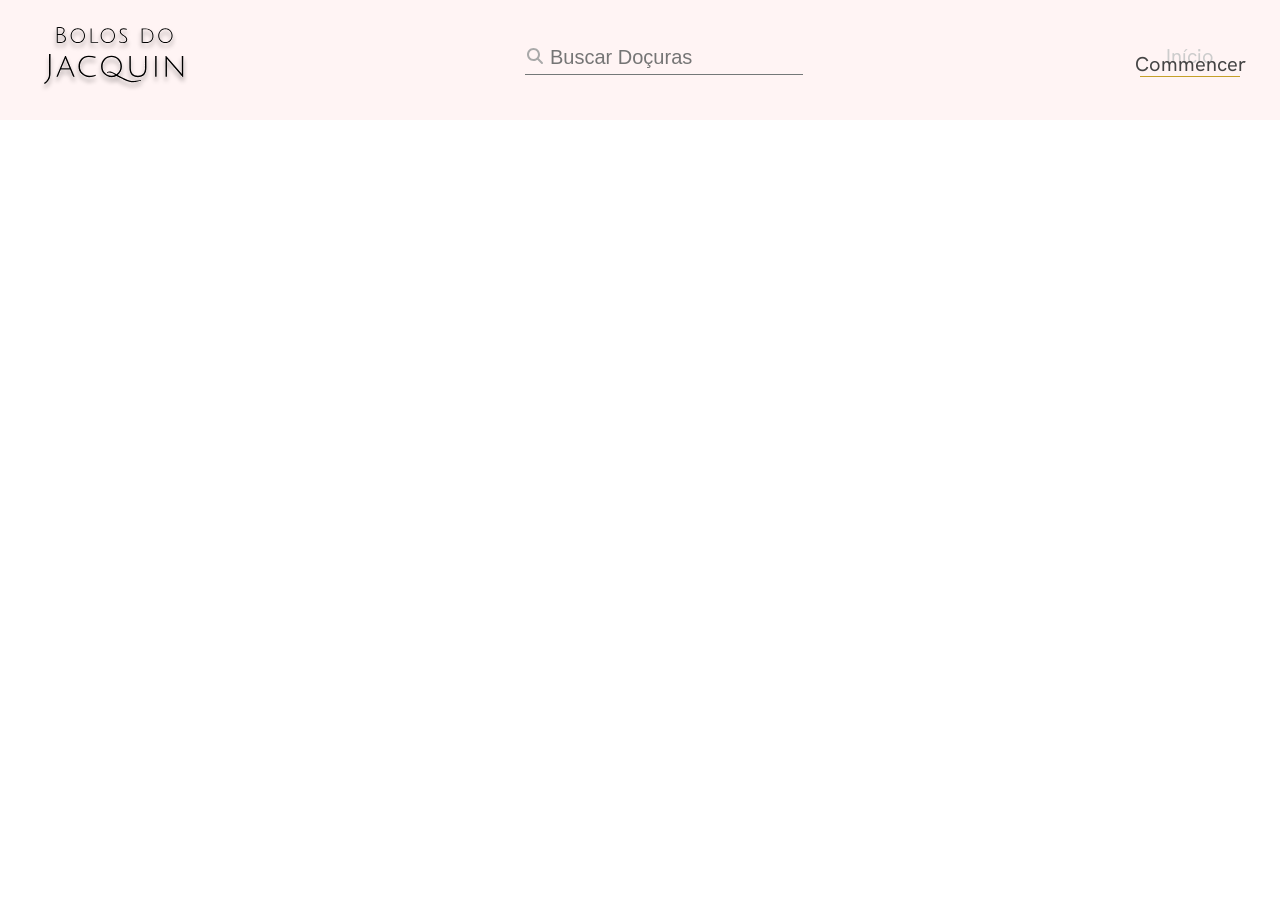
==== admProdutos/index.html @ e9a00f80 "ínicio da pagina de cadastro e listagem de produtos" ====
<!DOCTYPE html>
<html lang="pt-br">

<head>
    <meta charset="UTF-8">
    <meta name="viewport" content="width=device-width, initial-scale=1.0">
    <title>bolos do jacquin - adm</title>
    <link rel="stylesheet" href="style.css">
    
     <link rel="stylesheet" href="style.css" />
  <link rel="preconnect" href="https://fonts.googleapis.com" />
  <link rel="preconnect" href="https://fonts.gstatic.com" crossorigin />
  <link
    href="https://fonts.googleapis.com/css2?family=Hanken+Grotesk:ital,wght@0,100..900;1,100..900&family=Libre+Caslon+Text:ital,wght@0,400;0,700;1,400&display=swap"
    rel="stylesheet" />
</head>

<body>
    <header>
        <div class="container header_container">
            <img src="../img/Bolos do Jacquin logo.svg" alt="Logo bolos do jacquin">

            <div class="box_busca">
                <svg xmlns="http://www.w3.org/2000/svg"
                    viewBox="0 0 640 640"><!--!Font Awesome Free 7.3.1 by @fontawesome - https://fontawesome.com License - https://fontawesome.com/license/free Copyright 2026 Fonticons, Inc.-->
                    <path
                        d="M480 272C480 317.9 465.1 360.3 440 394.7L566.6 521.4C579.1 533.9 579.1 554.2 566.6 566.7C554.1 579.2 533.8 579.2 521.3 566.7L394.7 440C360.3 465.1 317.9 480 272 480C157.1 480 64 386.9 64 272C64 157.1 157.1 64 272 64C386.9 64 480 157.1 480 272zM272 416C351.5 416 416 351.5 416 272C416 192.5 351.5 128 272 128C192.5 128 128 192.5 128 272C128 351.5 192.5 416 272 416z" />
                </svg>
                <input type="text" placeholder="Buscar Doçuras">
            </div>

            <a class="link_inicio" href="">
                Início
                <span>Commencer</span>
                <hr>
            </a>
        </div>
    </header>

    <main>

    </main>

    <footer>

    </footer>

</body>

</html>
---- admProdutos/style.css ----
*{
    margin: 0;
    padding: 0;
    box-sizing: border-box;
}

:root{
    --corPrincipal: #fff4f4;
    --fontHanken: "Hanken Grotesk", sans-serif;
    --corDourado: #c5a028;
}

.container{
    width: 95%;
    max-width: 1200px;
    margin: 0 auto;
    /* background-color: aqua; */
}

header{
    background-color: var(--corPrincipal);
    font-family: var(--fontHanken);
}
.header_container{
    display: flex;
    justify-content: space-between;
    align-items: center;
    height: 120px;
}

.box_busca{
    position: relative;
}

.box_busca svg{
    width: 20px;
    position: absolute;
    fill: #a9a9a9 ;
}

.box_busca input{
    padding-left: 25px ;
    background-color: transparent;
    border: none;
    border-bottom: solid 1px #747878;
    padding-bottom: 5px;
    font-size: 20px;
}

.box_busca input:focus {
    outline: none;
}

.link_inicio{
    color: #cccccc;
    text-decoration: none;
    font-size: 20px;
    position: relative;
    text-align: center;
}

.link_inicio span{
    color: #444444;
    position: absolute;
    left: -5px;
    top: 8px;
}

.link_inicio hr{
    margin-top: 7px;
    width: 100px;
    background-color: var(--corDourado);
    border: none;
    height: 1px;
}
---- admProdutos/style.css ----
*{
    margin: 0;
    padding: 0;
    box-sizing: border-box;
}

:root{
    --corPrincipal: #fff4f4;
    --fontHanken: "Hanken Grotesk", sans-serif;
    --corDourado: #c5a028;
}

.container{
    width: 95%;
    max-width: 1200px;
    margin: 0 auto;
    /* background-color: aqua; */
}

header{
    background-color: var(--corPrincipal);
    font-family: var(--fontHanken);
}
.header_container{
    display: flex;
    justify-content: space-between;
    align-items: center;
    height: 120px;
}

.box_busca{
    position: relative;
}

.box_busca svg{
    width: 20px;
    position: absolute;
    fill: #a9a9a9 ;
}

.box_busca input{
    padding-left: 25px ;
    background-color: transparent;
    border: none;
    border-bottom: solid 1px #747878;
    padding-bottom: 5px;
    font-size: 20px;
}

.box_busca input:focus {
    outline: none;
}

.link_inicio{
    color: #cccccc;
    text-decoration: none;
    font-size: 20px;
    position: relative;
    text-align: center;
}

.link_inicio span{
    color: #444444;
    position: absolute;
    left: -5px;
    top: 8px;
}

.link_inicio hr{
    margin-top: 7px;
    width: 100px;
    background-color: var(--corDourado);
    border: none;
    height: 1px;
}
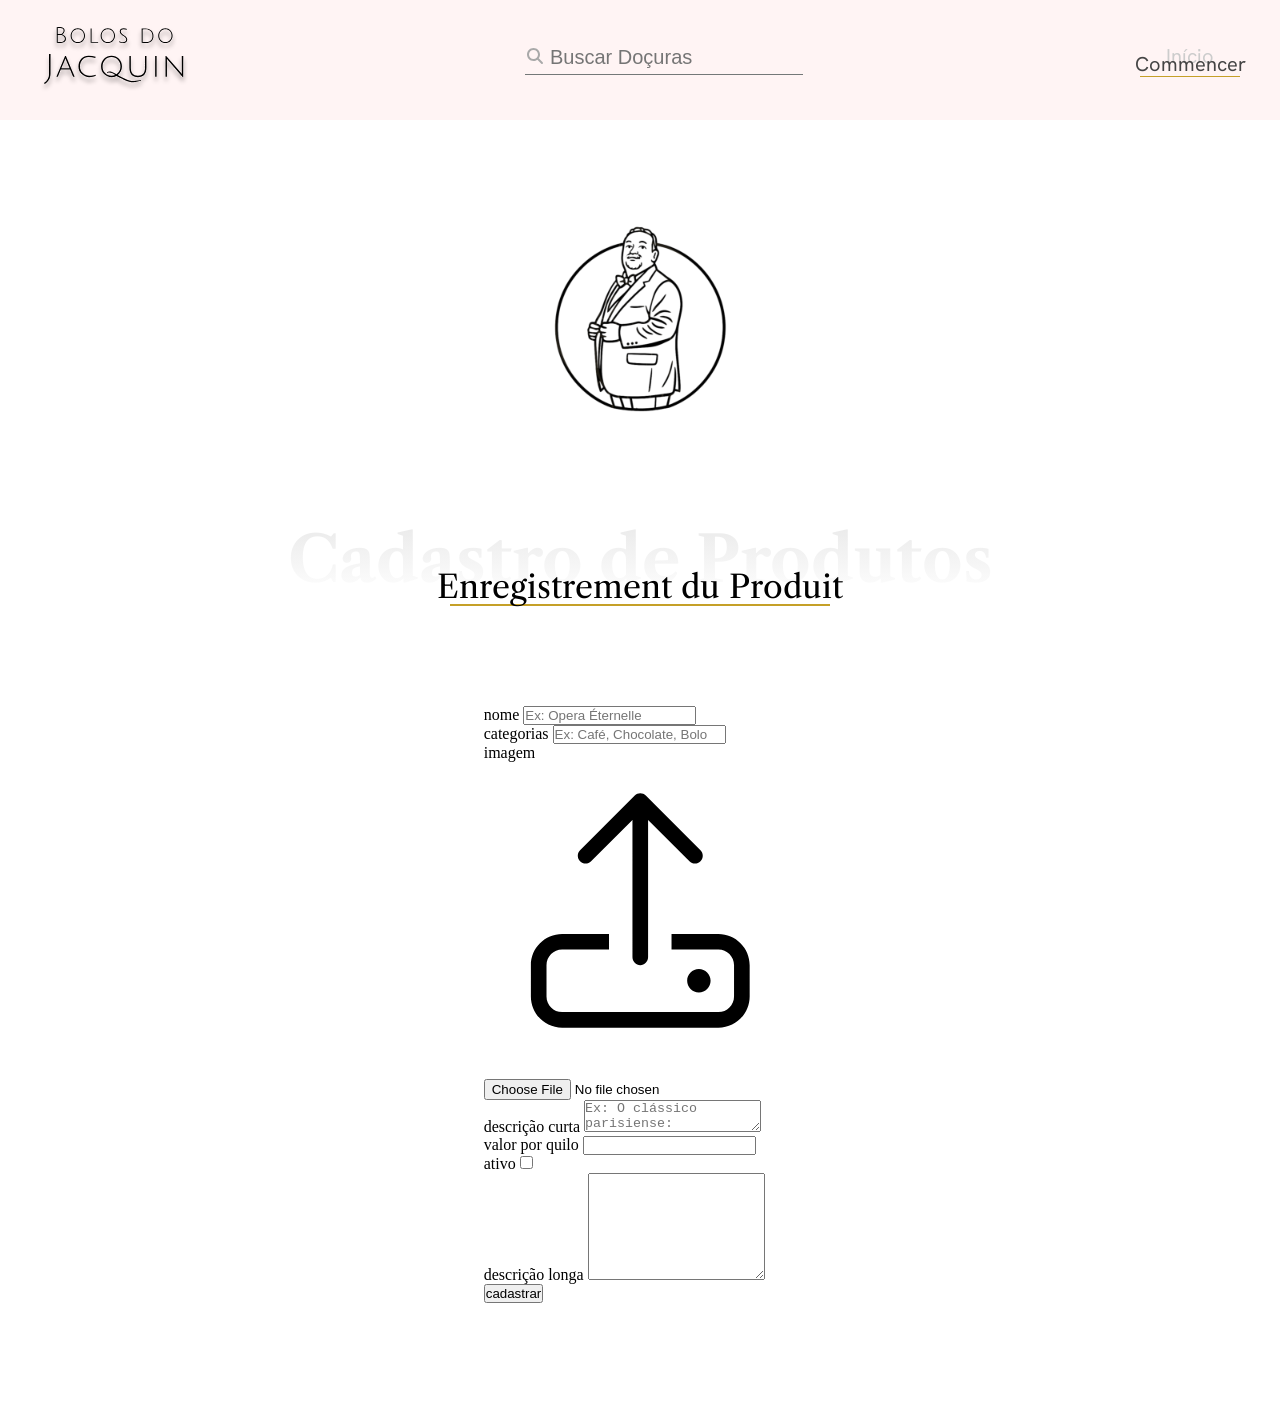
==== commit a19d4bb4: "inciado o formulario de cadastro de produto" ====
--- a/admProdutos/index.html
+++ b/admProdutos/index.html
@@ -6,13 +6,13 @@
     <meta name="viewport" content="width=device-width, initial-scale=1.0">
     <title>bolos do jacquin - adm</title>
     <link rel="stylesheet" href="style.css">
-    
-     <link rel="stylesheet" href="style.css" />
-  <link rel="preconnect" href="https://fonts.googleapis.com" />
-  <link rel="preconnect" href="https://fonts.gstatic.com" crossorigin />
-  <link
-    href="https://fonts.googleapis.com/css2?family=Hanken+Grotesk:ital,wght@0,100..900;1,100..900&family=Libre+Caslon+Text:ital,wght@0,400;0,700;1,400&display=swap"
-    rel="stylesheet" />
+
+    <link rel="stylesheet" href="style.css" />
+    <link rel="preconnect" href="https://fonts.googleapis.com" />
+    <link rel="preconnect" href="https://fonts.gstatic.com" crossorigin />
+    <link
+        href="https://fonts.googleapis.com/css2?family=Hanken+Grotesk:ital,wght@0,100..900;1,100..900&family=Libre+Caslon+Text:ital,wght@0,400;0,700;1,400&display=swap"
+        rel="stylesheet" />
 </head>
 
 <body>
@@ -34,11 +34,84 @@
                 <span>Commencer</span>
                 <hr>
             </a>
+
+            <button>
+                <svg xmlns="http://www.w3.org/2000/svg"
+                    viewBox="0 0 640 640"><!--! Font Awesome Pro 7.3.1 by @fontawesome - https://fontawesome.com License - https://fontawesome.com/license (Commercial License) Copyright 2026 Fonticons, Inc. -->
+                    <path fill="currentColor"
+                        d="M360 128L116.3 320L544 320C544 192 432 128 360 128zM64 336C64 326.2 68.5 316.9 76.2 310.9L340.2 102.9C345.8 98.5 352.8 96 360 96C404.3 96 457.6 115.2 499.9 151.8C543.1 189.2 576 245.7 576 320L576 480C576 515.3 547.3 544 512 544L128 544C92.7 544 64 515.3 64 480L64 336zM96 416L544 416L544 352L96 352L96 416zM96 448L96 480C96 497.7 110.3 512 128 512L512 512C529.7 512 544 497.7 544 480L544 448L96 448z" />
+                </svg>
+            </button>
         </div>
     </header>
 
     <main>
+        <h1>Pagina administrativa - bolo do Jacquin</h1>
+        <section class="cad_produtos">
+            <div class="container cad_container">
+                <img class="icon_jacquin" src="../img/Logo Bolos do Jacquin.png" alt="">
+                <div class="box_h2">
+                    <h2>Cadastro de Produtos</h2>
+                    <span>Enregistrement du Produit</span>
+                    <hr>
+                </div>
 
+                <form action="">
+                    <div class="inputs_form">
+                        <div class="form_coluna1">
+                            <div class="linha_form">
+                                <label for="">nome</label>
+                                <input placeholder="Ex: Opera Éternelle" type="text" name="" id="">
+                            </div>
+
+                            <div class="linha_form">
+                                <div class="input_cat">
+                                    <label for="">categorias</label>
+                                    <input type="text" placeholder="Ex: Café, Chocolate, Bolo">
+                                </div>
+                                <div class="input_img">
+                                    <span>imagem</span>
+                                    <label for="img">
+                                        <svg xmlns="http://www.w3.org/2000/svg"
+                                            viewBox="0 0 640 640"><!--! Font Awesome Pro 7.3.1 by @fontawesome - https://fontawesome.com License - https://fontawesome.com/license (Commercial License) Copyright 2026 Fonticons, Inc. -->
+                                            <path fill="currentColor"
+                                                d="M336 118.6L336 400C336 408.8 328.8 416 320 416C311.2 416 304 408.8 304 400L304 118.6L219.3 203.3C213.1 209.5 202.9 209.5 196.7 203.3C190.5 197.1 190.5 186.9 196.7 180.7L308.7 68.7C314.9 62.5 325.1 62.5 331.3 68.7L443.3 180.7C449.5 186.9 449.5 197.1 443.3 203.3C437.1 209.5 426.9 209.5 420.7 203.3L336 118.6zM256 384L160 384C142.3 384 128 398.3 128 416L128 480C128 497.7 142.3 512 160 512L480 512C497.7 512 512 497.7 512 480L512 416C512 398.3 497.7 384 480 384L384 384L384 352L480 352C515.3 352 544 380.7 544 416L544 480C544 515.3 515.3 544 480 544L160 544C124.7 544 96 515.3 96 480L96 416C96 380.7 124.7 352 160 352L256 352L256 384zM416 448C416 434.7 426.7 424 440 424C453.3 424 464 434.7 464 448C464 461.3 453.3 472 440 472C426.7 472 416 461.3 416 448z" />
+                                        </svg>
+                                    </label>
+                                    <input type="file" name="img" id="">
+                                </div>
+                            </div>
+
+                            <div class="linha_form">
+                                <label for="">descrição curta</label>
+                                <textarea placeholder="Ex: O clássico parisiense:
+                                café arábica, Chocolate amargo e biscuit joconde."
+                                name="" id=""rows="2"></textarea>
+                            </div>
+                        </div>
+
+                        <div class="form_coluna2">
+                            <div class="linha_form">
+                                <div class="input_valor">
+                                    <label for="">valor por quilo</label>
+                                    <input type="text" name="" id="">
+                                </div>
+                                <div class="input_ativo">
+                                    <label for=>ativo</label>
+                                    <input type="checkbox" name="" id="">
+                                </div>
+                            </div>
+
+                            <div class="linha_form">
+                                <label for="">descrição longa</label>
+                                <textarea name="" id=" "rows="7"></textarea>
+                            </div>
+                        </div>
+                    </div>
+                    <input type="button" value="cadastrar">
+                </form>
+            </div>
+        </section>
     </main>
 
     <footer>
--- a/admProdutos/style.css
+++ b/admProdutos/style.css
@@ -15,6 +15,14 @@
     max-width: 1200px;
     margin: 0 auto;
     /* background-color: aqua; */
+}
+
+h1{
+    position: absolute;
+    width: 1px;
+    height: 1px;
+    margin: -1px;
+    overflow: hidden;
 }
 
 header{
@@ -72,4 +80,92 @@
     background-color: var(--corDourado);
     border: none;
     height: 1px;
+}
+
+/* --------- BOTAO MENU ---------- */
+.header_container button{
+    background-color: transparent;
+    border: none;
+    display: none;
+}
+
+.header_container button svg{
+    width: 50px;
+}
+
+/* --------- SECAO CADASTRO DE PRODUTOS ---------- */
+.cad_container{
+    display: flex;
+    flex-direction: column;
+    align-items: center;
+    padding: 100px 0;
+}
+
+.icon_jacquin{
+    width: 200px;
+}
+
+.box_h2 {
+  font-family: "Libre Caslon Text", serif;
+  display: flex;
+  flex-direction: column;
+  align-items: center;
+  position: relative;
+  margin-top: 100px;
+  margin-bottom: 100px;
+}
+
+.box_h2 h2 {
+  font-weight: 700;
+  font-size: 64px;
+  background-image: linear-gradient(0deg, #ffffff, #e9e9e9);
+  /* background-clip: text; */
+  -webkit-background-clip: text;
+  /* color: transparent; */
+  -webkit-text-fill-color: transparent;
+}
+
+.box_h2 span {
+  font-size: 32px;
+  position: absolute;
+  bottom: -10px;
+  margin-bottom: 10px;
+}
+
+.box_h2 hr {
+  max-width: 380px;
+  width: 100%;
+  background-color: #c5a028;
+  margin-top: 5px;
+  border: none;
+  height: 2px;
+  /* margin-bottom: 100px; */
+}
+
+
+/* --------- MEDIAS ---------- */
+@media screen and (max-width: 768px){
+    .header_container button{
+        display: block;
+    }
+    .link_inicio,
+    .box_busca{
+        display: none;
+    }
+
+    .box_h2 h2{
+        font-size: 32px;
+    }
+
+    .box_h2 span{
+        font-size: 20px;
+        bottom: -18px;
+        margin-bottom: 20px;
+    }
+
+    .box_h2 hr{
+        margin-top: 10px;
+        width: 70%;
+    }
+
 }
--- a/admProdutos/style.css
+++ b/admProdutos/style.css
@@ -15,6 +15,14 @@
     max-width: 1200px;
     margin: 0 auto;
     /* background-color: aqua; */
+}
+
+h1{
+    position: absolute;
+    width: 1px;
+    height: 1px;
+    margin: -1px;
+    overflow: hidden;
 }
 
 header{
@@ -72,4 +80,92 @@
     background-color: var(--corDourado);
     border: none;
     height: 1px;
+}
+
+/* --------- BOTAO MENU ---------- */
+.header_container button{
+    background-color: transparent;
+    border: none;
+    display: none;
+}
+
+.header_container button svg{
+    width: 50px;
+}
+
+/* --------- SECAO CADASTRO DE PRODUTOS ---------- */
+.cad_container{
+    display: flex;
+    flex-direction: column;
+    align-items: center;
+    padding: 100px 0;
+}
+
+.icon_jacquin{
+    width: 200px;
+}
+
+.box_h2 {
+  font-family: "Libre Caslon Text", serif;
+  display: flex;
+  flex-direction: column;
+  align-items: center;
+  position: relative;
+  margin-top: 100px;
+  margin-bottom: 100px;
+}
+
+.box_h2 h2 {
+  font-weight: 700;
+  font-size: 64px;
+  background-image: linear-gradient(0deg, #ffffff, #e9e9e9);
+  /* background-clip: text; */
+  -webkit-background-clip: text;
+  /* color: transparent; */
+  -webkit-text-fill-color: transparent;
+}
+
+.box_h2 span {
+  font-size: 32px;
+  position: absolute;
+  bottom: -10px;
+  margin-bottom: 10px;
+}
+
+.box_h2 hr {
+  max-width: 380px;
+  width: 100%;
+  background-color: #c5a028;
+  margin-top: 5px;
+  border: none;
+  height: 2px;
+  /* margin-bottom: 100px; */
+}
+
+
+/* --------- MEDIAS ---------- */
+@media screen and (max-width: 768px){
+    .header_container button{
+        display: block;
+    }
+    .link_inicio,
+    .box_busca{
+        display: none;
+    }
+
+    .box_h2 h2{
+        font-size: 32px;
+    }
+
+    .box_h2 span{
+        font-size: 20px;
+        bottom: -18px;
+        margin-bottom: 20px;
+    }
+
+    .box_h2 hr{
+        margin-top: 10px;
+        width: 70%;
+    }
+
 }
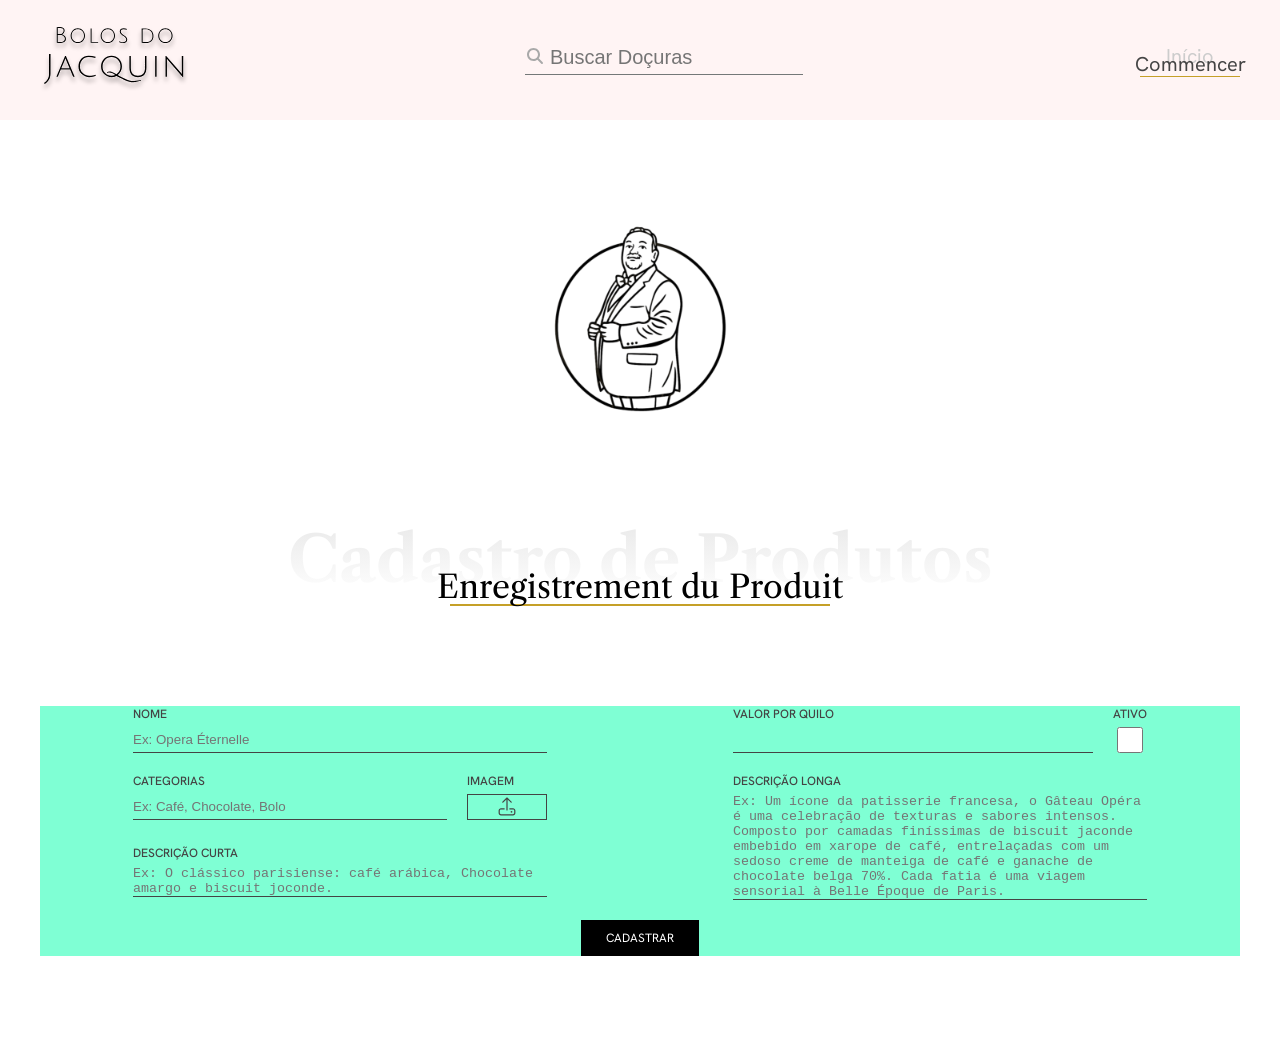
==== commit fd1ed1af: "Formulario de cadastro de produtos" ====
--- a/admProdutos/index.html
+++ b/admProdutos/index.html
@@ -59,17 +59,17 @@
                 <form action="">
                     <div class="inputs_form">
                         <div class="form_coluna1">
-                            <div class="linha_form">
+                            <div class="linha_form lf_coluna">
                                 <label for="">nome</label>
                                 <input placeholder="Ex: Opera Éternelle" type="text" name="" id="">
                             </div>
 
-                            <div class="linha_form">
-                                <div class="input_cat">
+                            <div class="linha_form lf_linha">
+                                <div class="input_cat lf_coluna">
                                     <label for="">categorias</label>
                                     <input type="text" placeholder="Ex: Café, Chocolate, Bolo">
                                 </div>
-                                <div class="input_img">
+                                <div class="input_img lf_coluna ">
                                     <span>imagem</span>
                                     <label for="img">
                                         <svg xmlns="http://www.w3.org/2000/svg"
@@ -78,39 +78,39 @@
                                                 d="M336 118.6L336 400C336 408.8 328.8 416 320 416C311.2 416 304 408.8 304 400L304 118.6L219.3 203.3C213.1 209.5 202.9 209.5 196.7 203.3C190.5 197.1 190.5 186.9 196.7 180.7L308.7 68.7C314.9 62.5 325.1 62.5 331.3 68.7L443.3 180.7C449.5 186.9 449.5 197.1 443.3 203.3C437.1 209.5 426.9 209.5 420.7 203.3L336 118.6zM256 384L160 384C142.3 384 128 398.3 128 416L128 480C128 497.7 142.3 512 160 512L480 512C497.7 512 512 497.7 512 480L512 416C512 398.3 497.7 384 480 384L384 384L384 352L480 352C515.3 352 544 380.7 544 416L544 480C544 515.3 515.3 544 480 544L160 544C124.7 544 96 515.3 96 480L96 416C96 380.7 124.7 352 160 352L256 352L256 384zM416 448C416 434.7 426.7 424 440 424C453.3 424 464 434.7 464 448C464 461.3 453.3 472 440 472C426.7 472 416 461.3 416 448z" />
                                         </svg>
                                     </label>
-                                    <input type="file" name="img" id="">
+                                    <input type="file" name="img" id="img">
                                 </div>
                             </div>
 
-                            <div class="linha_form">
+                            <div class="linha_form lf_coluna">
                                 <label for="">descrição curta</label>
-                                <textarea placeholder="Ex: O clássico parisiense:
-                                café arábica, Chocolate amargo e biscuit joconde."
+                                <textarea placeholder="Ex: O clássico parisiense: café arábica, Chocolate amargo e biscuit joconde."
                                 name="" id=""rows="2"></textarea>
                             </div>
                         </div>
 
                         <div class="form_coluna2">
-                            <div class="linha_form">
-                                <div class="input_valor">
+                            <div class="linha_form lf_linha">
+                                <div class="input_valor lf_coluna">
                                     <label for="">valor por quilo</label>
                                     <input type="text" name="" id="">
                                 </div>
-                                <div class="input_ativo">
+                                <div class="input_ativo lf_coluna">
                                     <label for=>ativo</label>
                                     <input type="checkbox" name="" id="">
                                 </div>
                             </div>
 
-                            <div class="linha_form">
+                            <div class="linha_form lf_coluna">
                                 <label for="">descrição longa</label>
-                                <textarea name="" id=" "rows="7"></textarea>
+                                <textarea name="" id=" "rows="7"
+                                placeholder="Ex: Um ícone da patisserie francesa, o Gâteau Opéra é uma celebração de texturas e sabores intensos. Composto por camadas finíssimas de biscuit jaconde embebido em xarope de café, entrelaçadas com um sedoso creme de manteiga de café e ganache de chocolate belga 70%. Cada fatia é uma viagem sensorial à Belle Époque de Paris."></textarea>
                             </div>
                         </div>
                     </div>
                     <input type="button" value="cadastrar">
                 </form>
-            </div>
+             </div>
         </section>
     </main>
 
--- a/admProdutos/style.css
+++ b/admProdutos/style.css
@@ -143,6 +143,114 @@
 }
 
 
+/* --------- FORMULARIO ---------- */
+form{
+    background-color: aquamarine;
+    width: 100%;
+}
+
+.inputs_form{
+    display: flex;
+    justify-content: space-around ;
+    width: 100%;
+    max-width: 1200px;
+}
+
+.lf_coluna{
+    display: flex;
+    flex-direction: column;
+}
+
+.lf_linha{
+    display: flex;
+}
+
+.input_img svg{
+    width: 24px;
+}
+
+.form_coluna1,
+.form_coluna2{
+    width: 414px;
+}
+
+.input_img span,
+form label{
+    font-family: var(--fontHanken);
+    text-transform: uppercase ;
+    color: #444444;
+    font-size: 12px;
+    font-weight: 500;
+    margin-bottom: 5px;
+}
+
+.inputs_form input[type=text],
+.inputs_form textarea{
+    background-color: transparent;
+    border: none;
+    border-bottom: solid 1px #444444;
+    resize: none;
+}
+
+.inputs_form input[type=text]:focus,
+.inputs_form textarea:focus{
+    outline: none;
+}
+
+.linha_form{
+    margin-bottom: 20px;
+}
+
+.inputs_form input[type=file]{
+    display: none;
+}
+
+.input_img label{
+    /* background-color: blueviolet; */
+    display: flex;
+    align-items: center;
+    justify-content: center;
+    width: 80px;
+    border: solid 1px #444444;
+}
+
+.input_img label:hover{
+    cursor: pointer;
+}
+form input[type=checkbox],
+form input[type=text]{
+    height: 26px;
+}
+
+.input_cat input{
+    width: 314px;
+    margin-right: 20px;
+}
+
+.input_valor{
+    margin-right: 20px;
+    width: 360px;
+}
+
+form input[type=button]{
+    margin: 0 auto;
+    display: block;
+    background-color: #000000;
+    color: #ffffff;
+    font-family: var(--fontHanken);
+    font-weight: 400;
+    font-size: 12px;
+    padding: 10px 25px;
+    border: none;
+    text-transform: uppercase;
+}
+
+
+
+
+
+
+
 /* --------- MEDIAS ---------- */
 @media screen and (max-width: 768px){
     .header_container button{
--- a/admProdutos/style.css
+++ b/admProdutos/style.css
@@ -143,6 +143,114 @@
 }
 
 
+/* --------- FORMULARIO ---------- */
+form{
+    background-color: aquamarine;
+    width: 100%;
+}
+
+.inputs_form{
+    display: flex;
+    justify-content: space-around ;
+    width: 100%;
+    max-width: 1200px;
+}
+
+.lf_coluna{
+    display: flex;
+    flex-direction: column;
+}
+
+.lf_linha{
+    display: flex;
+}
+
+.input_img svg{
+    width: 24px;
+}
+
+.form_coluna1,
+.form_coluna2{
+    width: 414px;
+}
+
+.input_img span,
+form label{
+    font-family: var(--fontHanken);
+    text-transform: uppercase ;
+    color: #444444;
+    font-size: 12px;
+    font-weight: 500;
+    margin-bottom: 5px;
+}
+
+.inputs_form input[type=text],
+.inputs_form textarea{
+    background-color: transparent;
+    border: none;
+    border-bottom: solid 1px #444444;
+    resize: none;
+}
+
+.inputs_form input[type=text]:focus,
+.inputs_form textarea:focus{
+    outline: none;
+}
+
+.linha_form{
+    margin-bottom: 20px;
+}
+
+.inputs_form input[type=file]{
+    display: none;
+}
+
+.input_img label{
+    /* background-color: blueviolet; */
+    display: flex;
+    align-items: center;
+    justify-content: center;
+    width: 80px;
+    border: solid 1px #444444;
+}
+
+.input_img label:hover{
+    cursor: pointer;
+}
+form input[type=checkbox],
+form input[type=text]{
+    height: 26px;
+}
+
+.input_cat input{
+    width: 314px;
+    margin-right: 20px;
+}
+
+.input_valor{
+    margin-right: 20px;
+    width: 360px;
+}
+
+form input[type=button]{
+    margin: 0 auto;
+    display: block;
+    background-color: #000000;
+    color: #ffffff;
+    font-family: var(--fontHanken);
+    font-weight: 400;
+    font-size: 12px;
+    padding: 10px 25px;
+    border: none;
+    text-transform: uppercase;
+}
+
+
+
+
+
+
+
 /* --------- MEDIAS ---------- */
 @media screen and (max-width: 768px){
     .header_container button{
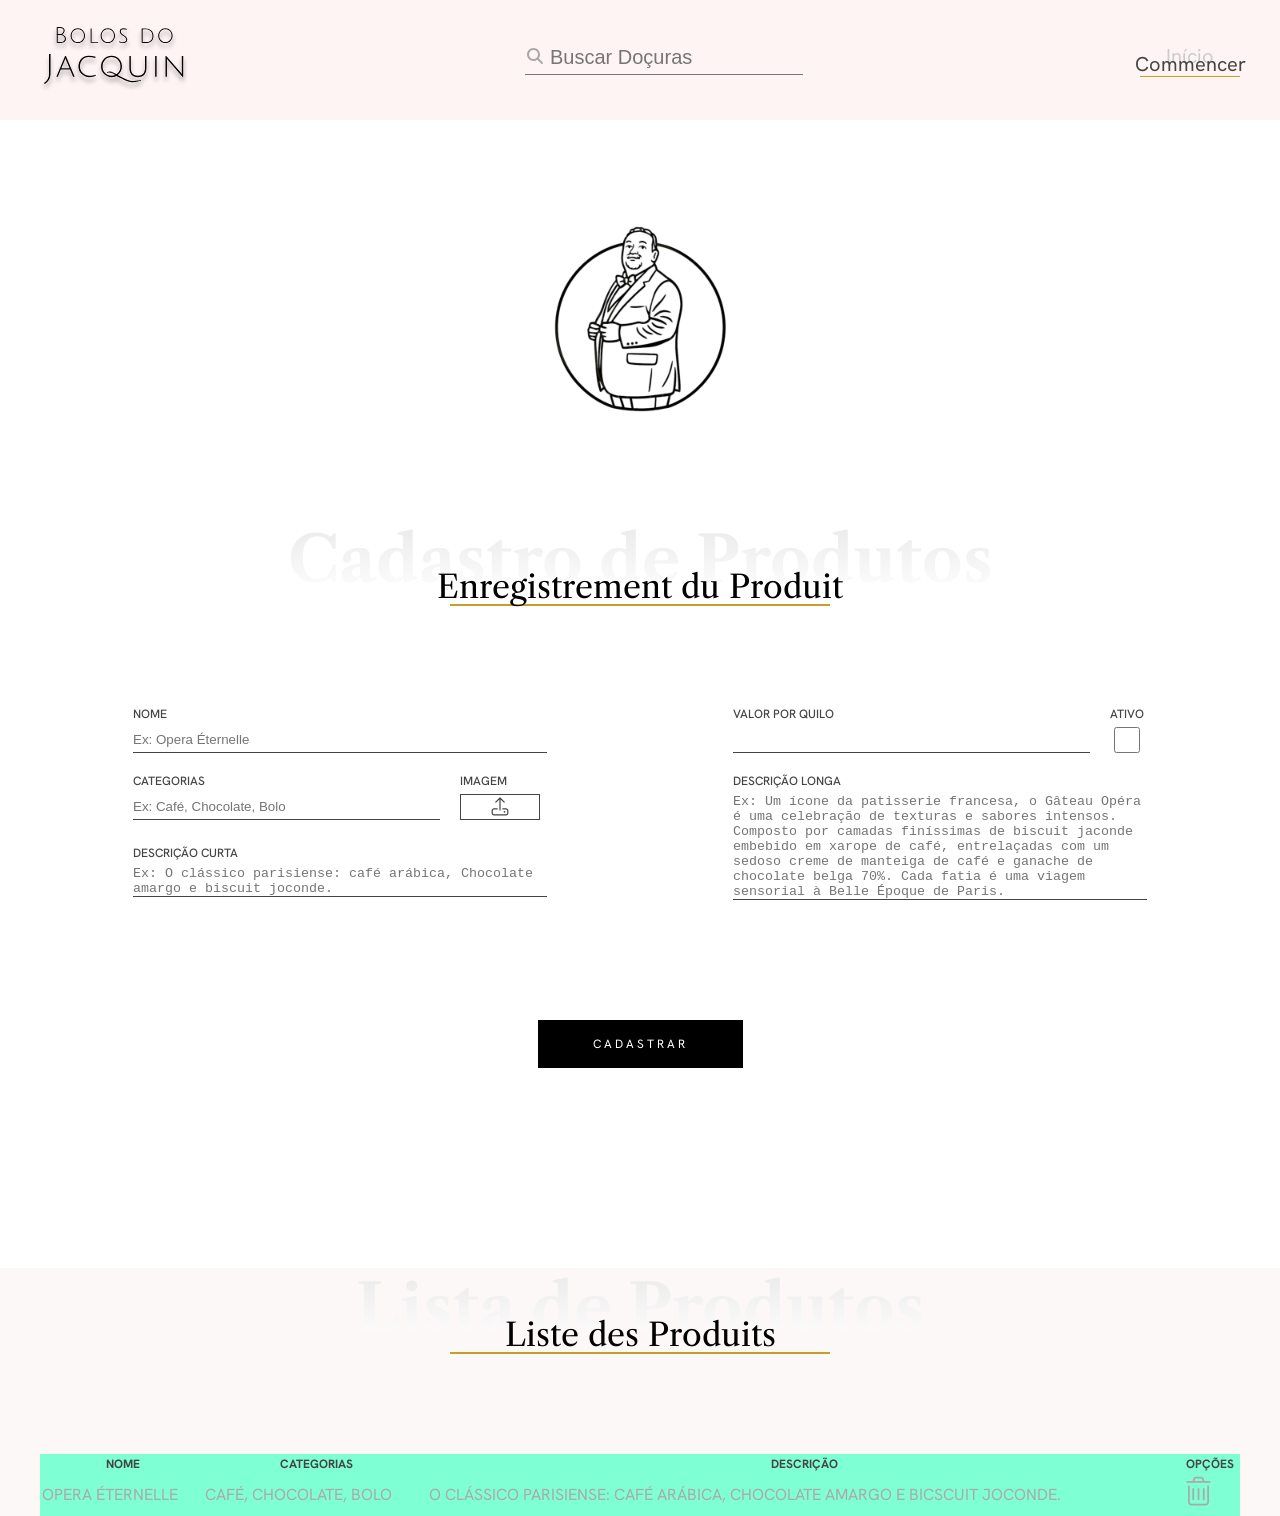
==== commit 6e43f196: "Inicio da secao de listagem de produtos" ====
--- a/admProdutos/index.html
+++ b/admProdutos/index.html
@@ -84,8 +84,9 @@
 
                             <div class="linha_form lf_coluna">
                                 <label for="">descrição curta</label>
-                                <textarea placeholder="Ex: O clássico parisiense: café arábica, Chocolate amargo e biscuit joconde."
-                                name="" id=""rows="2"></textarea>
+                                <textarea
+                                    placeholder="Ex: O clássico parisiense: café arábica, Chocolate amargo e biscuit joconde."
+                                    name="" id="" rows="2"></textarea>
                             </div>
                         </div>
 
@@ -103,14 +104,46 @@
 
                             <div class="linha_form lf_coluna">
                                 <label for="">descrição longa</label>
-                                <textarea name="" id=" "rows="7"
-                                placeholder="Ex: Um ícone da patisserie francesa, o Gâteau Opéra é uma celebração de texturas e sabores intensos. Composto por camadas finíssimas de biscuit jaconde embebido em xarope de café, entrelaçadas com um sedoso creme de manteiga de café e ganache de chocolate belga 70%. Cada fatia é uma viagem sensorial à Belle Époque de Paris."></textarea>
+                                <textarea name="" id=" " rows="7"
+                                    placeholder="Ex: Um ícone da patisserie francesa, o Gâteau Opéra é uma celebração de texturas e sabores intensos. Composto por camadas finíssimas de biscuit jaconde embebido em xarope de café, entrelaçadas com um sedoso creme de manteiga de café e ganache de chocolate belga 70%. Cada fatia é uma viagem sensorial à Belle Époque de Paris."></textarea>
                             </div>
                         </div>
                     </div>
                     <input type="button" value="cadastrar">
                 </form>
-             </div>
+            </div>
+        </section>
+
+        <section class="list_produtos">
+            <div class="container list_container">
+                <div class="box_h2">
+                    <h2>Lista de Produtos</h2>
+                    <span>Liste des Produits</span>
+                    <hr>
+                </div>
+
+                <table>
+                    <thead>
+                        <tr>
+                            <th>nome</th>
+                            <th>categorias</th>
+                            <th>descrição</th>
+                            <th>opções</th>
+                        </tr>
+                    </thead>
+                    <tbody>
+                        <tr>
+                            <td>Opera Éternelle</td>
+                            <td>Café, Chocolate, Bolo</td>
+                            <td>O clássico parisiense: café arábica, chocolate amargo e bicscuit joconde.</td>
+                            <td>
+                                <svg xmlns="http://www.w3.org/2000/svg" viewBox="0 0 640 640"><!--! Font Awesome Pro 7.2.0 by @fontawesome - https://fontawesome.com License - https://fontawesome.com/license (Commercial License) Copyright 2026 Fonticons, Inc. --><path fill="currentColor" d="M256.5 91.4C258.5 84.6 264.8 80 271.8 80L368.2 80C375.3 80 381.5 84.6 383.5 91.4L394.5 128L245.5 128L256.5 91.4zM212.1 128L112 128C103.2 128 96 135.2 96 144C96 152.8 103.2 160 112 160L528 160C536.8 160 544 152.8 544 144C544 135.2 536.8 128 528 128L427.9 128L414.2 82.2C408.1 61.9 389.4 48 368.2 48L271.8 48C250.6 48 231.9 61.9 225.8 82.2L212.1 128zM128 208L128 512C128 547.3 156.7 576 192 576L448 576C483.3 576 512 547.3 512 512L512 208L480 208L480 512C480 529.7 465.7 544 448 544L192 544C174.3 544 160 529.7 160 512L160 208L128 208zM240 272C240 263.2 232.8 256 224 256C215.2 256 208 263.2 208 272L208 464C208 472.8 215.2 480 224 480C232.8 480 240 472.8 240 464L240 272zM336 272C336 263.2 328.8 256 320 256C311.2 256 304 263.2 304 272L304 464C304 472.8 311.2 480 320 480C328.8 480 336 472.8 336 464L336 272zM432 272C432 263.2 424.8 256 416 256C407.2 256 400 263.2 400 272L400 464C400 472.8 407.2 480 416 480C424.8 480 432 472.8 432 464L432 272z"/></svg>
+                            </td>
+                        </tr>
+                    </tbody>
+                </table>
+
+            </div>
         </section>
     </main>
 
--- a/admProdutos/style.css
+++ b/admProdutos/style.css
@@ -8,6 +8,7 @@
     --corPrincipal: #fff4f4;
     --fontHanken: "Hanken Grotesk", sans-serif;
     --corDourado: #c5a028;
+    --corSecundaria: #fdf8f8;
 }
 
 .container{
@@ -145,7 +146,7 @@
 
 /* --------- FORMULARIO ---------- */
 form{
-    background-color: aquamarine;
+    /* background-color: aquamarine; */
     width: 100%;
 }
 
@@ -154,6 +155,7 @@
     justify-content: space-around ;
     width: 100%;
     max-width: 1200px;
+    margin-bottom: 100px;
 }
 
 .lf_coluna{
@@ -171,7 +173,8 @@
 
 .form_coluna1,
 .form_coluna2{
-    width: 414px;
+    max-width: 414px;
+    width: 45%;
 }
 
 .input_img span,
@@ -222,14 +225,22 @@
     height: 26px;
 }
 
+.input_cat{
+    width: 79%;
+}
+
 .input_cat input{
-    width: 314px;
+    max-width: 314px;
     margin-right: 20px;
 }
 
 .input_valor{
+    width: 91%;
+}
+
+.input_valor input{
     margin-right: 20px;
-    width: 360px;
+    max-width : 360px;
 }
 
 form input[type=button]{
@@ -240,13 +251,39 @@
     font-family: var(--fontHanken);
     font-weight: 400;
     font-size: 12px;
-    padding: 10px 25px;
+    padding: 16px 55px;
     border: none;
     text-transform: uppercase;
-}
-
-
-
+    cursor: pointer;
+    letter-spacing: 3px;
+}
+
+
+/* --------- LISTA DE PRODUTOS ---------- */
+.list_produtos{
+    background-color: var(--corSecundaria);
+}
+
+table{
+    background-color: aquamarine;
+    width: 100%;
+    font-family: var(--fontHanken);
+    text-transform: uppercase;
+}
+
+thead{
+    font-size: 12px;
+    font-weight: 600;
+    color: #444444;
+}
+
+tbody{
+    color: #aaaaaa;
+}
+
+table svg{
+    width: 35px;
+}
 
 
 
@@ -276,4 +313,21 @@
         width: 70%;
     }
 
-}+
+
+    /* ----- FORMULARIO ----- */
+    .inputs_form{
+        flex-direction: column;
+        align-items: center;
+    }
+    .form_coluna1,
+    .form_coluna2{
+        max-width: 500px;
+        width: 80%;
+    }
+
+}
+
+
+
+
--- a/admProdutos/style.css
+++ b/admProdutos/style.css
@@ -8,6 +8,7 @@
     --corPrincipal: #fff4f4;
     --fontHanken: "Hanken Grotesk", sans-serif;
     --corDourado: #c5a028;
+    --corSecundaria: #fdf8f8;
 }
 
 .container{
@@ -145,7 +146,7 @@
 
 /* --------- FORMULARIO ---------- */
 form{
-    background-color: aquamarine;
+    /* background-color: aquamarine; */
     width: 100%;
 }
 
@@ -154,6 +155,7 @@
     justify-content: space-around ;
     width: 100%;
     max-width: 1200px;
+    margin-bottom: 100px;
 }
 
 .lf_coluna{
@@ -171,7 +173,8 @@
 
 .form_coluna1,
 .form_coluna2{
-    width: 414px;
+    max-width: 414px;
+    width: 45%;
 }
 
 .input_img span,
@@ -222,14 +225,22 @@
     height: 26px;
 }
 
+.input_cat{
+    width: 79%;
+}
+
 .input_cat input{
-    width: 314px;
+    max-width: 314px;
     margin-right: 20px;
 }
 
 .input_valor{
+    width: 91%;
+}
+
+.input_valor input{
     margin-right: 20px;
-    width: 360px;
+    max-width : 360px;
 }
 
 form input[type=button]{
@@ -240,13 +251,39 @@
     font-family: var(--fontHanken);
     font-weight: 400;
     font-size: 12px;
-    padding: 10px 25px;
+    padding: 16px 55px;
     border: none;
     text-transform: uppercase;
-}
-
-
-
+    cursor: pointer;
+    letter-spacing: 3px;
+}
+
+
+/* --------- LISTA DE PRODUTOS ---------- */
+.list_produtos{
+    background-color: var(--corSecundaria);
+}
+
+table{
+    background-color: aquamarine;
+    width: 100%;
+    font-family: var(--fontHanken);
+    text-transform: uppercase;
+}
+
+thead{
+    font-size: 12px;
+    font-weight: 600;
+    color: #444444;
+}
+
+tbody{
+    color: #aaaaaa;
+}
+
+table svg{
+    width: 35px;
+}
 
 
 
@@ -276,4 +313,21 @@
         width: 70%;
     }
 
-}+
+
+    /* ----- FORMULARIO ----- */
+    .inputs_form{
+        flex-direction: column;
+        align-items: center;
+    }
+    .form_coluna1,
+    .form_coluna2{
+        max-width: 500px;
+        width: 80%;
+    }
+
+}
+
+
+
+
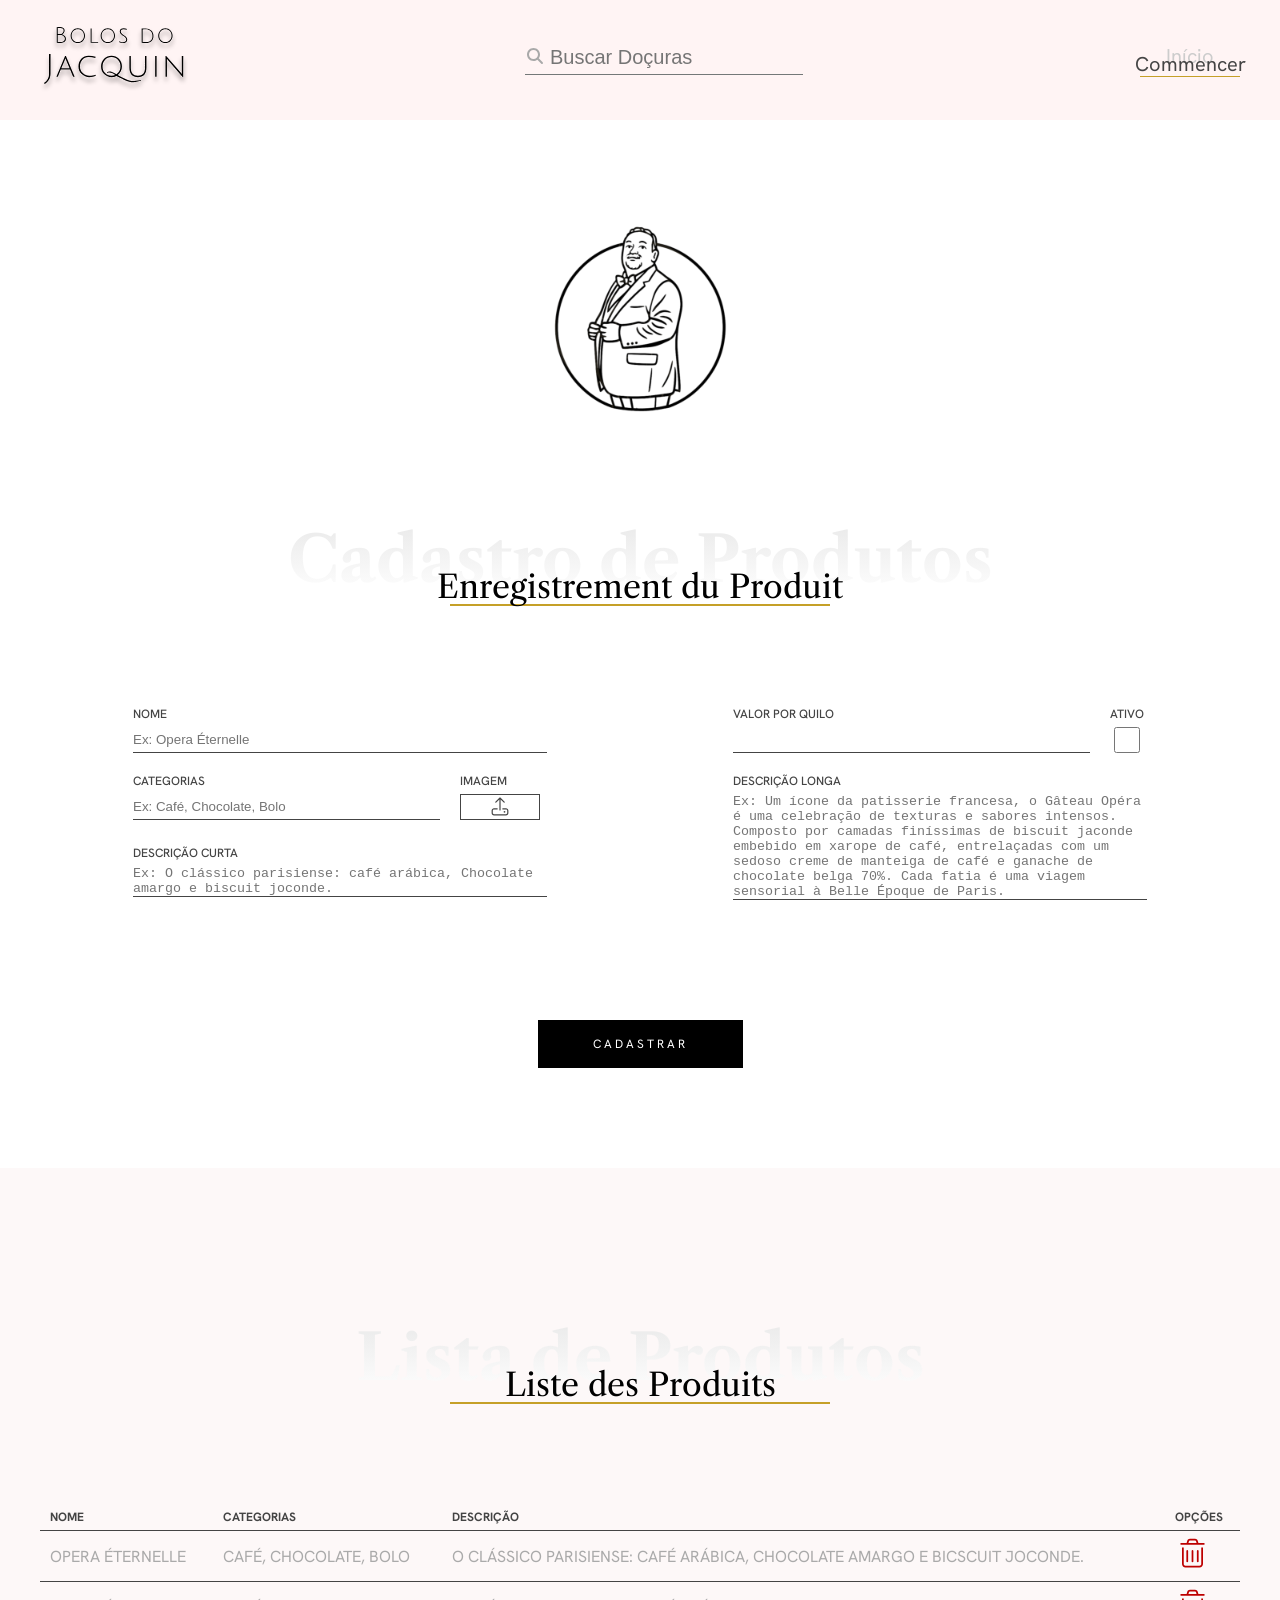
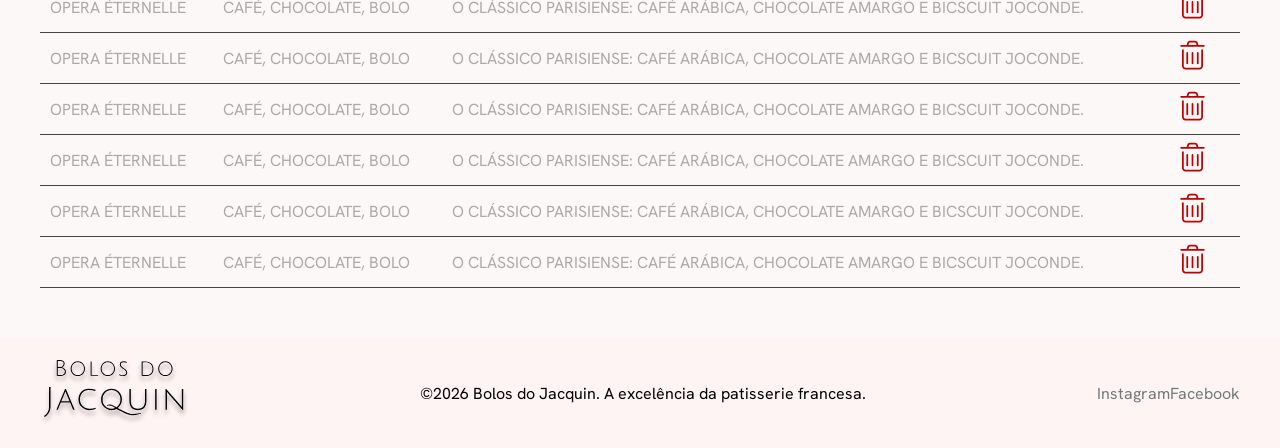
==== commit 0b925944: "Finalizamos lista de Produtos" ====
--- a/admProdutos/index.html
+++ b/admProdutos/index.html
@@ -133,13 +133,63 @@
                     </thead>
                     <tbody>
                         <tr>
-                            <td>Opera Éternelle</td>
-                            <td>Café, Chocolate, Bolo</td>
-                            <td>O clássico parisiense: café arábica, chocolate amargo e bicscuit joconde.</td>
-                            <td>
-                                <svg xmlns="http://www.w3.org/2000/svg" viewBox="0 0 640 640"><!--! Font Awesome Pro 7.2.0 by @fontawesome - https://fontawesome.com License - https://fontawesome.com/license (Commercial License) Copyright 2026 Fonticons, Inc. --><path fill="currentColor" d="M256.5 91.4C258.5 84.6 264.8 80 271.8 80L368.2 80C375.3 80 381.5 84.6 383.5 91.4L394.5 128L245.5 128L256.5 91.4zM212.1 128L112 128C103.2 128 96 135.2 96 144C96 152.8 103.2 160 112 160L528 160C536.8 160 544 152.8 544 144C544 135.2 536.8 128 528 128L427.9 128L414.2 82.2C408.1 61.9 389.4 48 368.2 48L271.8 48C250.6 48 231.9 61.9 225.8 82.2L212.1 128zM128 208L128 512C128 547.3 156.7 576 192 576L448 576C483.3 576 512 547.3 512 512L512 208L480 208L480 512C480 529.7 465.7 544 448 544L192 544C174.3 544 160 529.7 160 512L160 208L128 208zM240 272C240 263.2 232.8 256 224 256C215.2 256 208 263.2 208 272L208 464C208 472.8 215.2 480 224 480C232.8 480 240 472.8 240 464L240 272zM336 272C336 263.2 328.8 256 320 256C311.2 256 304 263.2 304 272L304 464C304 472.8 311.2 480 320 480C328.8 480 336 472.8 336 464L336 272zM432 272C432 263.2 424.8 256 416 256C407.2 256 400 263.2 400 272L400 464C400 472.8 407.2 480 416 480C424.8 480 432 472.8 432 464L432 272z"/></svg>
-                            </td>
-                        </tr>
+                            <td data-cell="nome">Opera Éternelle</td>
+                            <td data-cell="categorias">Café, Chocolate, Bolo</td>
+                            <td data-cell="descrição">O clássico parisiense: café arábica, chocolate amargo e bicscuit joconde.</td>
+                            <td data-cell="opções">
+                                <svg xmlns="http://www.w3.org/2000/svg" viewBox="0 0 640 640"><!--! Font Awesome Pro 7.2.0 by @fontawesome - https://fontawesome.com License - https://fontawesome.com/license (Commercial License) Copyright 2026 Fonticons, Inc. --><path fill="currentColor" d="M256.5 91.4C258.5 84.6 264.8 80 271.8 80L368.2 80C375.3 80 381.5 84.6 383.5 91.4L394.5 128L245.5 128L256.5 91.4zM212.1 128L112 128C103.2 128 96 135.2 96 144C96 152.8 103.2 160 112 160L528 160C536.8 160 544 152.8 544 144C544 135.2 536.8 128 528 128L427.9 128L414.2 82.2C408.1 61.9 389.4 48 368.2 48L271.8 48C250.6 48 231.9 61.9 225.8 82.2L212.1 128zM128 208L128 512C128 547.3 156.7 576 192 576L448 576C483.3 576 512 547.3 512 512L512 208L480 208L480 512C480 529.7 465.7 544 448 544L192 544C174.3 544 160 529.7 160 512L160 208L128 208zM240 272C240 263.2 232.8 256 224 256C215.2 256 208 263.2 208 272L208 464C208 472.8 215.2 480 224 480C232.8 480 240 472.8 240 464L240 272zM336 272C336 263.2 328.8 256 320 256C311.2 256 304 263.2 304 272L304 464C304 472.8 311.2 480 320 480C328.8 480 336 472.8 336 464L336 272zM432 272C432 263.2 424.8 256 416 256C407.2 256 400 263.2 400 272L400 464C400 472.8 407.2 480 416 480C424.8 480 432 472.8 432 464L432 272z"/></svg>
+                            </td>
+                        </tr>
+                        <tr>
+                            <td data-cell="nome">Opera Éternelle</td>
+                            <td data-cell="categorias">Café, Chocolate, Bolo</td>
+                            <td data-cell="descrição">O clássico parisiense: café arábica, chocolate amargo e bicscuit joconde.</td>
+                            <td data-cell="opções">
+                                <svg xmlns="http://www.w3.org/2000/svg" viewBox="0 0 640 640"><!--! Font Awesome Pro 7.2.0 by @fontawesome - https://fontawesome.com License - https://fontawesome.com/license (Commercial License) Copyright 2026 Fonticons, Inc. --><path fill="currentColor" d="M256.5 91.4C258.5 84.6 264.8 80 271.8 80L368.2 80C375.3 80 381.5 84.6 383.5 91.4L394.5 128L245.5 128L256.5 91.4zM212.1 128L112 128C103.2 128 96 135.2 96 144C96 152.8 103.2 160 112 160L528 160C536.8 160 544 152.8 544 144C544 135.2 536.8 128 528 128L427.9 128L414.2 82.2C408.1 61.9 389.4 48 368.2 48L271.8 48C250.6 48 231.9 61.9 225.8 82.2L212.1 128zM128 208L128 512C128 547.3 156.7 576 192 576L448 576C483.3 576 512 547.3 512 512L512 208L480 208L480 512C480 529.7 465.7 544 448 544L192 544C174.3 544 160 529.7 160 512L160 208L128 208zM240 272C240 263.2 232.8 256 224 256C215.2 256 208 263.2 208 272L208 464C208 472.8 215.2 480 224 480C232.8 480 240 472.8 240 464L240 272zM336 272C336 263.2 328.8 256 320 256C311.2 256 304 263.2 304 272L304 464C304 472.8 311.2 480 320 480C328.8 480 336 472.8 336 464L336 272zM432 272C432 263.2 424.8 256 416 256C407.2 256 400 263.2 400 272L400 464C400 472.8 407.2 480 416 480C424.8 480 432 472.8 432 464L432 272z"/></svg>
+                            </td>
+                        </tr>
+                        <tr>
+                            <td data-cell="nome">Opera Éternelle</td>
+                            <td data-cell="categorias">Café, Chocolate, Bolo</td>
+                            <td data-cell="descrição">O clássico parisiense: café arábica, chocolate amargo e bicscuit joconde.</td>
+                            <td data-cell="opções">
+                                <svg xmlns="http://www.w3.org/2000/svg" viewBox="0 0 640 640"><!--! Font Awesome Pro 7.2.0 by @fontawesome - https://fontawesome.com License - https://fontawesome.com/license (Commercial License) Copyright 2026 Fonticons, Inc. --><path fill="currentColor" d="M256.5 91.4C258.5 84.6 264.8 80 271.8 80L368.2 80C375.3 80 381.5 84.6 383.5 91.4L394.5 128L245.5 128L256.5 91.4zM212.1 128L112 128C103.2 128 96 135.2 96 144C96 152.8 103.2 160 112 160L528 160C536.8 160 544 152.8 544 144C544 135.2 536.8 128 528 128L427.9 128L414.2 82.2C408.1 61.9 389.4 48 368.2 48L271.8 48C250.6 48 231.9 61.9 225.8 82.2L212.1 128zM128 208L128 512C128 547.3 156.7 576 192 576L448 576C483.3 576 512 547.3 512 512L512 208L480 208L480 512C480 529.7 465.7 544 448 544L192 544C174.3 544 160 529.7 160 512L160 208L128 208zM240 272C240 263.2 232.8 256 224 256C215.2 256 208 263.2 208 272L208 464C208 472.8 215.2 480 224 480C232.8 480 240 472.8 240 464L240 272zM336 272C336 263.2 328.8 256 320 256C311.2 256 304 263.2 304 272L304 464C304 472.8 311.2 480 320 480C328.8 480 336 472.8 336 464L336 272zM432 272C432 263.2 424.8 256 416 256C407.2 256 400 263.2 400 272L400 464C400 472.8 407.2 480 416 480C424.8 480 432 472.8 432 464L432 272z"/></svg>
+                            </td>
+                        </tr>
+                        <tr>
+                            <td data-cell="nome">Opera Éternelle</td>
+                            <td data-cell="categorias">Café, Chocolate, Bolo</td>
+                            <td data-cell="descrição">O clássico parisiense: café arábica, chocolate amargo e bicscuit joconde.</td>
+                            <td data-cell="opções">
+                                <svg xmlns="http://www.w3.org/2000/svg" viewBox="0 0 640 640"><!--! Font Awesome Pro 7.2.0 by @fontawesome - https://fontawesome.com License - https://fontawesome.com/license (Commercial License) Copyright 2026 Fonticons, Inc. --><path fill="currentColor" d="M256.5 91.4C258.5 84.6 264.8 80 271.8 80L368.2 80C375.3 80 381.5 84.6 383.5 91.4L394.5 128L245.5 128L256.5 91.4zM212.1 128L112 128C103.2 128 96 135.2 96 144C96 152.8 103.2 160 112 160L528 160C536.8 160 544 152.8 544 144C544 135.2 536.8 128 528 128L427.9 128L414.2 82.2C408.1 61.9 389.4 48 368.2 48L271.8 48C250.6 48 231.9 61.9 225.8 82.2L212.1 128zM128 208L128 512C128 547.3 156.7 576 192 576L448 576C483.3 576 512 547.3 512 512L512 208L480 208L480 512C480 529.7 465.7 544 448 544L192 544C174.3 544 160 529.7 160 512L160 208L128 208zM240 272C240 263.2 232.8 256 224 256C215.2 256 208 263.2 208 272L208 464C208 472.8 215.2 480 224 480C232.8 480 240 472.8 240 464L240 272zM336 272C336 263.2 328.8 256 320 256C311.2 256 304 263.2 304 272L304 464C304 472.8 311.2 480 320 480C328.8 480 336 472.8 336 464L336 272zM432 272C432 263.2 424.8 256 416 256C407.2 256 400 263.2 400 272L400 464C400 472.8 407.2 480 416 480C424.8 480 432 472.8 432 464L432 272z"/></svg>
+                            </td>
+                        </tr>
+                        <tr>
+                            <td data-cell="nome">Opera Éternelle</td>
+                            <td data-cell="categorias">Café, Chocolate, Bolo</td>
+                            <td data-cell="descrição">O clássico parisiense: café arábica, chocolate amargo e bicscuit joconde.</td>
+                            <td data-cell="opções">
+                                <svg xmlns="http://www.w3.org/2000/svg" viewBox="0 0 640 640"><!--! Font Awesome Pro 7.2.0 by @fontawesome - https://fontawesome.com License - https://fontawesome.com/license (Commercial License) Copyright 2026 Fonticons, Inc. --><path fill="currentColor" d="M256.5 91.4C258.5 84.6 264.8 80 271.8 80L368.2 80C375.3 80 381.5 84.6 383.5 91.4L394.5 128L245.5 128L256.5 91.4zM212.1 128L112 128C103.2 128 96 135.2 96 144C96 152.8 103.2 160 112 160L528 160C536.8 160 544 152.8 544 144C544 135.2 536.8 128 528 128L427.9 128L414.2 82.2C408.1 61.9 389.4 48 368.2 48L271.8 48C250.6 48 231.9 61.9 225.8 82.2L212.1 128zM128 208L128 512C128 547.3 156.7 576 192 576L448 576C483.3 576 512 547.3 512 512L512 208L480 208L480 512C480 529.7 465.7 544 448 544L192 544C174.3 544 160 529.7 160 512L160 208L128 208zM240 272C240 263.2 232.8 256 224 256C215.2 256 208 263.2 208 272L208 464C208 472.8 215.2 480 224 480C232.8 480 240 472.8 240 464L240 272zM336 272C336 263.2 328.8 256 320 256C311.2 256 304 263.2 304 272L304 464C304 472.8 311.2 480 320 480C328.8 480 336 472.8 336 464L336 272zM432 272C432 263.2 424.8 256 416 256C407.2 256 400 263.2 400 272L400 464C400 472.8 407.2 480 416 480C424.8 480 432 472.8 432 464L432 272z"/></svg>
+                            </td>
+                        </tr>
+                        <tr>
+                            <td data-cell="nome">Opera Éternelle</td>
+                            <td data-cell="categorias">Café, Chocolate, Bolo</td>
+                            <td data-cell="descrição">O clássico parisiense: café arábica, chocolate amargo e bicscuit joconde.</td>
+                            <td data-cell="opções">
+                                <svg xmlns="http://www.w3.org/2000/svg" viewBox="0 0 640 640"><!--! Font Awesome Pro 7.2.0 by @fontawesome - https://fontawesome.com License - https://fontawesome.com/license (Commercial License) Copyright 2026 Fonticons, Inc. --><path fill="currentColor" d="M256.5 91.4C258.5 84.6 264.8 80 271.8 80L368.2 80C375.3 80 381.5 84.6 383.5 91.4L394.5 128L245.5 128L256.5 91.4zM212.1 128L112 128C103.2 128 96 135.2 96 144C96 152.8 103.2 160 112 160L528 160C536.8 160 544 152.8 544 144C544 135.2 536.8 128 528 128L427.9 128L414.2 82.2C408.1 61.9 389.4 48 368.2 48L271.8 48C250.6 48 231.9 61.9 225.8 82.2L212.1 128zM128 208L128 512C128 547.3 156.7 576 192 576L448 576C483.3 576 512 547.3 512 512L512 208L480 208L480 512C480 529.7 465.7 544 448 544L192 544C174.3 544 160 529.7 160 512L160 208L128 208zM240 272C240 263.2 232.8 256 224 256C215.2 256 208 263.2 208 272L208 464C208 472.8 215.2 480 224 480C232.8 480 240 472.8 240 464L240 272zM336 272C336 263.2 328.8 256 320 256C311.2 256 304 263.2 304 272L304 464C304 472.8 311.2 480 320 480C328.8 480 336 472.8 336 464L336 272zM432 272C432 263.2 424.8 256 416 256C407.2 256 400 263.2 400 272L400 464C400 472.8 407.2 480 416 480C424.8 480 432 472.8 432 464L432 272z"/></svg>
+                            </td>
+                        </tr>
+                        <tr>
+                            <td data-cell="nome">Opera Éternelle</td>
+                            <td data-cell="categorias">Café, Chocolate, Bolo</td>
+                            <td data-cell="descrição">O clássico parisiense: café arábica, chocolate amargo e bicscuit joconde.</td>
+                            <td data-cell="opções">
+                                <svg xmlns="http://www.w3.org/2000/svg" viewBox="0 0 640 640"><!--! Font Awesome Pro 7.2.0 by @fontawesome - https://fontawesome.com License - https://fontawesome.com/license (Commercial License) Copyright 2026 Fonticons, Inc. --><path fill="currentColor" d="M256.5 91.4C258.5 84.6 264.8 80 271.8 80L368.2 80C375.3 80 381.5 84.6 383.5 91.4L394.5 128L245.5 128L256.5 91.4zM212.1 128L112 128C103.2 128 96 135.2 96 144C96 152.8 103.2 160 112 160L528 160C536.8 160 544 152.8 544 144C544 135.2 536.8 128 528 128L427.9 128L414.2 82.2C408.1 61.9 389.4 48 368.2 48L271.8 48C250.6 48 231.9 61.9 225.8 82.2L212.1 128zM128 208L128 512C128 547.3 156.7 576 192 576L448 576C483.3 576 512 547.3 512 512L512 208L480 208L480 512C480 529.7 465.7 544 448 544L192 544C174.3 544 160 529.7 160 512L160 208L128 208zM240 272C240 263.2 232.8 256 224 256C215.2 256 208 263.2 208 272L208 464C208 472.8 215.2 480 224 480C232.8 480 240 472.8 240 464L240 272zM336 272C336 263.2 328.8 256 320 256C311.2 256 304 263.2 304 272L304 464C304 472.8 311.2 480 320 480C328.8 480 336 472.8 336 464L336 272zM432 272C432 263.2 424.8 256 416 256C407.2 256 400 263.2 400 272L400 464C400 472.8 407.2 480 416 480C424.8 480 432 472.8 432 464L432 272z"/></svg>
+                            </td>
+                        </tr>
+                       
+                        
                     </tbody>
                 </table>
 
@@ -148,6 +198,14 @@
     </main>
 
     <footer>
+          <div class="container footer_container">
+      <img src="../img/Bolos do Jacquin logo.svg" alt="logo bolos do Jacquin">
+      <span>©2026 Bolos do Jacquin. A excelência da patisserie francesa.</span>
+      <nav class="nav_footer">
+        <a href="">Instagram</a>
+        <a href="">Facebook</a>
+      </nav>
+    </div>
 
     </footer>
 
--- a/admProdutos/style.css
+++ b/admProdutos/style.css
@@ -262,19 +262,23 @@
 /* --------- LISTA DE PRODUTOS ---------- */
 .list_produtos{
     background-color: var(--corSecundaria);
+    padding-top: 50px;
+    padding-bottom: 50px;
 }
 
 table{
-    background-color: aquamarine;
+    /* background-color: aquamarine; */
     width: 100%;
     font-family: var(--fontHanken);
     text-transform: uppercase;
+    border-collapse: collapse;
 }
 
 thead{
     font-size: 12px;
     font-weight: 600;
     color: #444444;
+    text-align: left;
 }
 
 tbody{
@@ -283,7 +287,46 @@
 
 table svg{
     width: 35px;
-}
+    color: #bd0000;
+}
+
+th, td{
+    border-bottom: solid 1px #444444;
+    padding: 5px 10px;
+}
+
+
+/* ------- FOOTER ------- */
+footer{
+  background-color: #fff4f4;
+  height: 110px;
+  display: flex;
+  justify-content: center;
+}
+.footer_container{
+  display: flex;
+  justify-content: space-between;
+  align-items: center;
+}
+
+.nav_footer{
+  display: flex;
+  justify-content: space-between;
+  /* width: 160px; */
+}
+
+.footer_container span,
+.nav_footer a {
+ font-family: "Hanken Grotesk", sans-serif;
+}
+
+.nav_footer a{
+  text-decoration: none;
+  color: #747878;
+
+
+}
+
 
 
 
@@ -326,8 +369,65 @@
         width: 80%;
     }
 
-}
-
-
-
-
+    /* --------- TABELA ---------- */
+thead{
+    display: none;
+}
+
+tbody tr{
+    display: flex;
+    flex-direction: column;
+    border: solid 1px #444444;
+    border-radius: 10px;
+    background-color: #ffffff;
+    box-shadow: #00000052 5px 5px 5px;
+    max-width: 500px;
+    margin: 0 auto 50px;
+}
+
+tbody td{
+    border: none;
+}
+
+tbody td::before{
+    content: attr(data-cell) ": ";
+    font-size: 12px;
+    color: #444444;
+}
+
+/* --------- RODAPÉ ---------- */
+
+footer {
+    height:380px;
+}
+
+.footer_container{
+    flex-wrap: wrap;
+    row-gap: 100px;
+    justify-content: center;
+    flex-direction: column;
+}
+
+footer img{
+    width: 130px;
+    order: 2;
+}
+
+footer span{
+    font-size: 20px;
+    order: 3;
+    text-align: center;
+}
+
+footer nav{
+    font-size: 20px;
+    gap: 20px;
+    order: 1;
+}
+}
+
+
+
+
+
+
--- a/admProdutos/style.css
+++ b/admProdutos/style.css
@@ -262,19 +262,23 @@
 /* --------- LISTA DE PRODUTOS ---------- */
 .list_produtos{
     background-color: var(--corSecundaria);
+    padding-top: 50px;
+    padding-bottom: 50px;
 }
 
 table{
-    background-color: aquamarine;
+    /* background-color: aquamarine; */
     width: 100%;
     font-family: var(--fontHanken);
     text-transform: uppercase;
+    border-collapse: collapse;
 }
 
 thead{
     font-size: 12px;
     font-weight: 600;
     color: #444444;
+    text-align: left;
 }
 
 tbody{
@@ -283,7 +287,46 @@
 
 table svg{
     width: 35px;
-}
+    color: #bd0000;
+}
+
+th, td{
+    border-bottom: solid 1px #444444;
+    padding: 5px 10px;
+}
+
+
+/* ------- FOOTER ------- */
+footer{
+  background-color: #fff4f4;
+  height: 110px;
+  display: flex;
+  justify-content: center;
+}
+.footer_container{
+  display: flex;
+  justify-content: space-between;
+  align-items: center;
+}
+
+.nav_footer{
+  display: flex;
+  justify-content: space-between;
+  /* width: 160px; */
+}
+
+.footer_container span,
+.nav_footer a {
+ font-family: "Hanken Grotesk", sans-serif;
+}
+
+.nav_footer a{
+  text-decoration: none;
+  color: #747878;
+
+
+}
+
 
 
 
@@ -326,8 +369,65 @@
         width: 80%;
     }
 
-}
-
-
-
-
+    /* --------- TABELA ---------- */
+thead{
+    display: none;
+}
+
+tbody tr{
+    display: flex;
+    flex-direction: column;
+    border: solid 1px #444444;
+    border-radius: 10px;
+    background-color: #ffffff;
+    box-shadow: #00000052 5px 5px 5px;
+    max-width: 500px;
+    margin: 0 auto 50px;
+}
+
+tbody td{
+    border: none;
+}
+
+tbody td::before{
+    content: attr(data-cell) ": ";
+    font-size: 12px;
+    color: #444444;
+}
+
+/* --------- RODAPÉ ---------- */
+
+footer {
+    height:380px;
+}
+
+.footer_container{
+    flex-wrap: wrap;
+    row-gap: 100px;
+    justify-content: center;
+    flex-direction: column;
+}
+
+footer img{
+    width: 130px;
+    order: 2;
+}
+
+footer span{
+    font-size: 20px;
+    order: 3;
+    text-align: center;
+}
+
+footer nav{
+    font-size: 20px;
+    gap: 20px;
+    order: 1;
+}
+}
+
+
+
+
+
+
